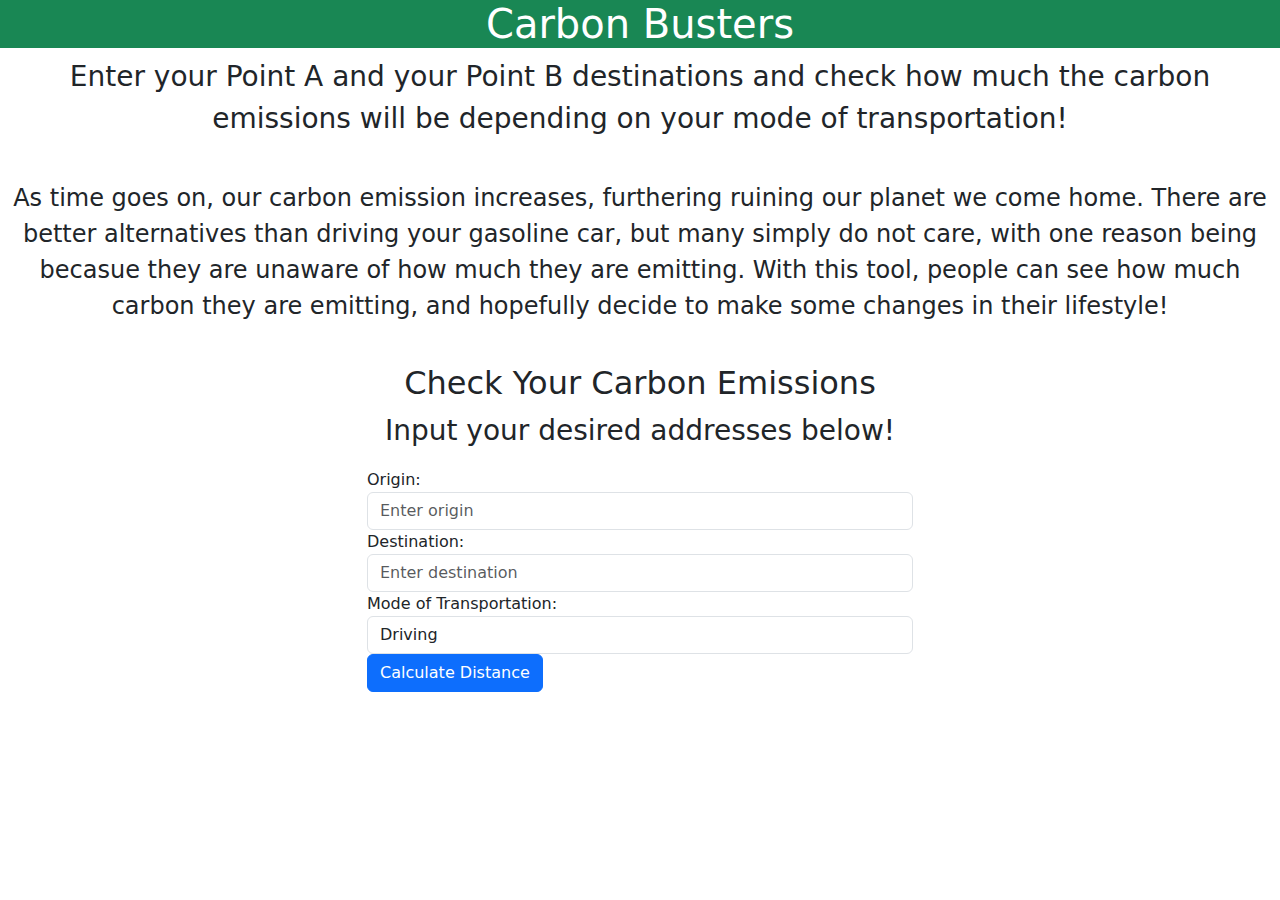
==== index.html @ 8f2da084 "c" ====
<!doctype html>
<html lang="en">
  <head>
    <meta charset="utf-8">
    <meta name="viewport" content="width=device-width, initial-scale=1">
    <title>Carbon Busters</title>
    <link href="https://cdn.jsdelivr.net/npm/bootstrap@5.3.3/dist/css/bootstrap.min.css" rel="stylesheet" integrity="sha384-QWTKZyjpPEjISv5WaRU9OFeRpok6YctnYmDr5pNlyT2bRjXh0JMhjY6hW+ALEwIH" crossorigin="anonymous">
  </head>
  <body>
    <h1 class="text-center text-bg-success">Carbon Busters</h1>
    <p class="text-center fs-3">Enter your Point A and your Point B destinations and check how much the carbon emissions will be depending on your mode of transportation!</p>
    <br>
    <p class="text-center fs-4">As time goes on, our carbon emission increases, furthering ruining our planet we come home. There are better alternatives than driving your gasoline car, but many simply do not care, with one reason being becasue they are unaware of how much they are emitting. With this tool, people can see how much carbon they are emitting, and hopefully decide to make some changes in their lifestyle!</p>
    <br>
    <h2 class="text-center">Check Your Carbon Emissions</h2>
    <p class="text-center fs-3">Input your desired addresses below!</p>
    <div class="container">
      <div class="row justify-content-center">
          <div class="col-md-6">
              <label for="origin">Origin:</label>
              <input type="text" id="origin" class="form-control" placeholder="Enter origin">
          </div>
      </div>
      <div class="row justify-content-center">
          <div class="col-md-6">
              <label for="destination">Destination:</label>
              <input type="text" id="destination" class="form-control" placeholder="Enter destination">
          </div>
      </div>
      <div class="row justify-content-center">
        <div class="col-md-6">
          <label for="mode">Mode of Transportation:</label>
          <select id="mode" class="form-control">
            <option value="driving">Driving</option>
            <option value="walking">Walking</option>
            <option value="bicycling">Bicycling</option>
            <option value="transit">Transit</option>
          </select>
        </div>
      </div>
      <div class="row justify-content-center center-button">
          <div class="col-md-6">
            <button class="btn btn-primary button" onclick="calculateDistance()">Calculate Distance</button>
          </div>
      </div>
  </div>
    <div id="distanceResult"></div>
    <div id="co2Result"></div>
    <script src="https://cdn.jsdelivr.net/npm/bootstrap@5.3.3/dist/js/bootstrap.bundle.min.js" integrity="sha384-YvpcrYf0tY3lHB60NNkmXc5s9fDVZLESaAA55NDzOxhy9GkcIdslK1eN7N6jIeHz" crossorigin="anonymous"></script>
    <script src="script.js"></script>
  </body>
</html>
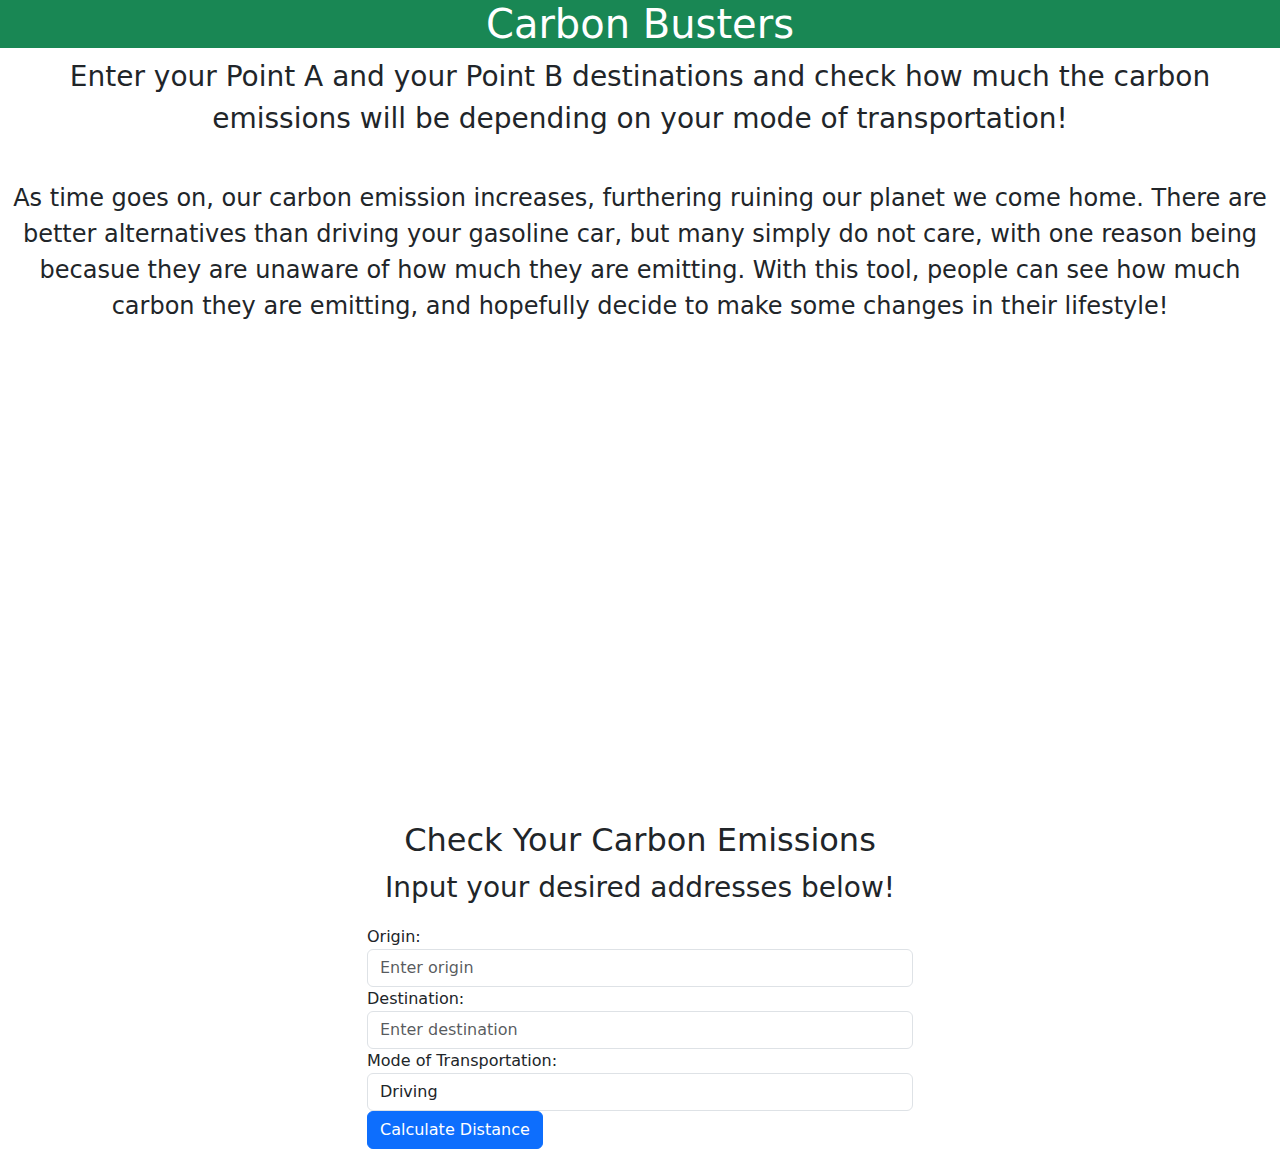
==== commit 9db47526: "Co-authored-by: SimoNarwhal <SimoNarwhal@users.noreply.github.com> Co-authored-by: edwcha27 <edwcha2" ====
--- a/index.html
+++ b/index.html
@@ -12,6 +12,16 @@
     <br>
     <p class="text-center fs-4">As time goes on, our carbon emission increases, furthering ruining our planet we come home. There are better alternatives than driving your gasoline car, but many simply do not care, with one reason being becasue they are unaware of how much they are emitting. With this tool, people can see how much carbon they are emitting, and hopefully decide to make some changes in their lifestyle!</p>
     <br>
+    <iframe
+  width="600"
+  height="450"
+  style="border:0"
+  loading="lazy"
+  allowfullscreen
+  referrerpolicy="no-referrer-when-downgrade"
+  src="https://www.google.com/maps/embed/v1/place?key=AIzaSyCTjZD6eYxpkpVNu62N6LnvxJ2KW0uFwTI
+    &q=Space+Needle,Seattle+WA">
+</iframe>
     <h2 class="text-center">Check Your Carbon Emissions</h2>
     <p class="text-center fs-3">Input your desired addresses below!</p>
     <div class="container">
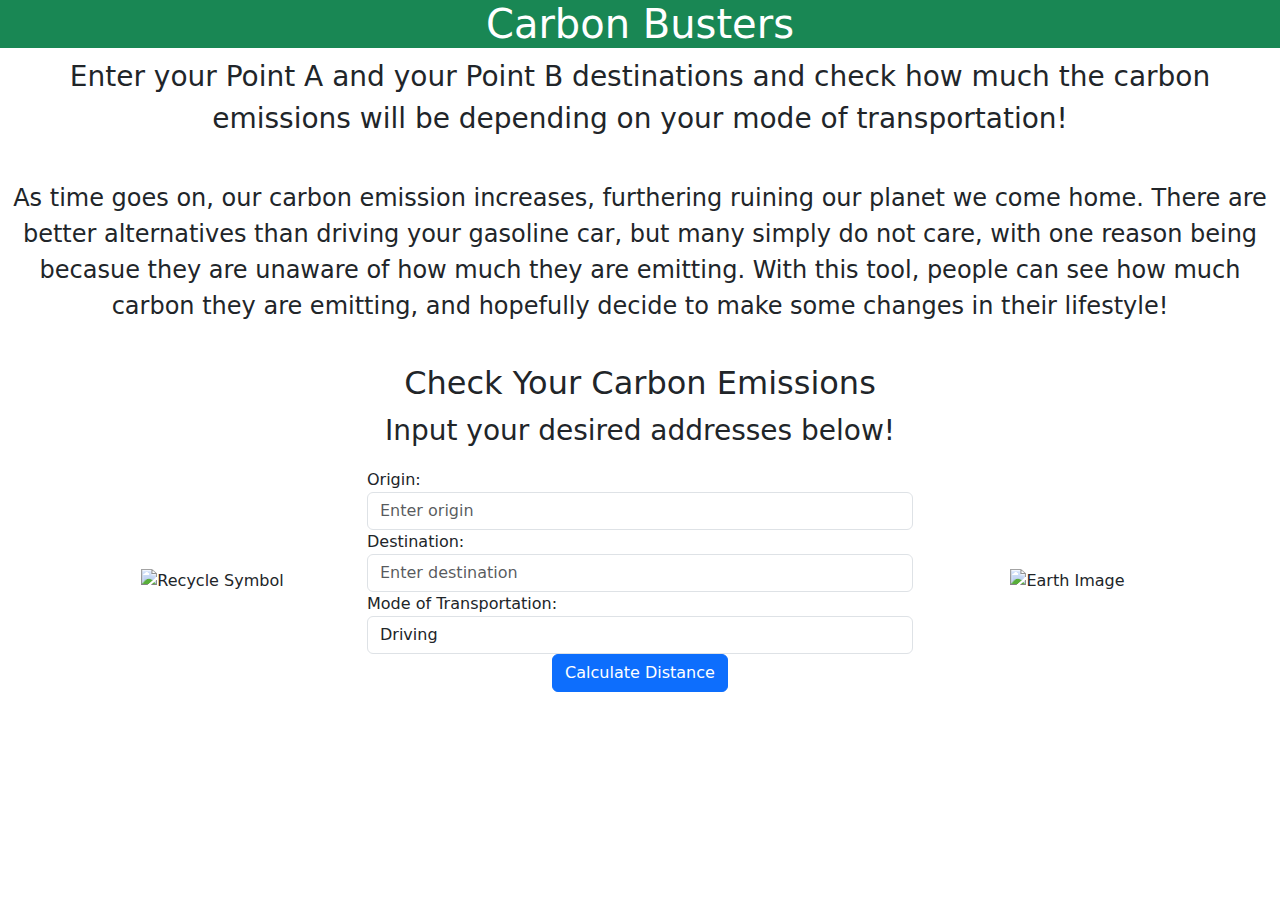
==== commit 979e1961: "Co-authored-by: SimoNarwhal <SimoNarwhal@users.noreply.github.com> Co-authored-by: edwcha27 <edwcha2" ====
--- a/index.html
+++ b/index.html
@@ -1,62 +1,72 @@
 <!doctype html>
 <html lang="en">
-  <head>
-    <meta charset="utf-8">
-    <meta name="viewport" content="width=device-width, initial-scale=1">
-    <title>Carbon Busters</title>
-    <link href="https://cdn.jsdelivr.net/npm/bootstrap@5.3.3/dist/css/bootstrap.min.css" rel="stylesheet" integrity="sha384-QWTKZyjpPEjISv5WaRU9OFeRpok6YctnYmDr5pNlyT2bRjXh0JMhjY6hW+ALEwIH" crossorigin="anonymous">
-  </head>
-  <body>
-    <h1 class="text-center text-bg-success">Carbon Busters</h1>
-    <p class="text-center fs-3">Enter your Point A and your Point B destinations and check how much the carbon emissions will be depending on your mode of transportation!</p>
-    <br>
-    <p class="text-center fs-4">As time goes on, our carbon emission increases, furthering ruining our planet we come home. There are better alternatives than driving your gasoline car, but many simply do not care, with one reason being becasue they are unaware of how much they are emitting. With this tool, people can see how much carbon they are emitting, and hopefully decide to make some changes in their lifestyle!</p>
-    <br>
-    <iframe
-  width="600"
-  height="450"
-  style="border:0"
-  loading="lazy"
-  allowfullscreen
-  referrerpolicy="no-referrer-when-downgrade"
-  src="https://www.google.com/maps/embed/v1/place?key=AIzaSyCTjZD6eYxpkpVNu62N6LnvxJ2KW0uFwTI
-    &q=Space+Needle,Seattle+WA">
-</iframe>
-    <h2 class="text-center">Check Your Carbon Emissions</h2>
-    <p class="text-center fs-3">Input your desired addresses below!</p>
-    <div class="container">
-      <div class="row justify-content-center">
-          <div class="col-md-6">
-              <label for="origin">Origin:</label>
-              <input type="text" id="origin" class="form-control" placeholder="Enter origin">
+<head>
+  <meta charset="utf-8">
+  <meta name="viewport" content="width=device-width, initial-scale=1">
+  <title>Carbon Busters</title>
+  <link href="https://cdn.jsdelivr.net/npm/bootstrap@5.3.3/dist/css/bootstrap.min.css" rel="stylesheet">
+  <style>
+    .recycle-image {
+      max-width: 100%;
+      height: auto;
+    }
+    .earth-image {
+      max-width: 100%;
+      height: auto;
+    }
+  </style>
+</head>
+<body>
+  <h1 class="text-center text-bg-success">Carbon Busters</h1>
+  <p class="text-center fs-3">Enter your Point A and your Point B destinations and check how much the carbon emissions will be depending on your mode of transportation!</p>
+  <br>
+  <p class="text-center fs-4">As time goes on, our carbon emission increases, furthering ruining our planet we come home. There are better alternatives than driving your gasoline car, but many simply do not care, with one reason being becasue they are unaware of how much they are emitting. With this tool, people can see how much carbon they are emitting, and hopefully decide to make some changes in their lifestyle!</p>
+  <br>
+  <h2 class="text-center">Check Your Carbon Emissions</h2>
+  <p class="text-center fs-3">Input your desired addresses below!</p>
+  <div class="container">
+    <div class="row justify-content-center align-items-center">
+      <div class="col-md-3 text-center">
+         <img src="recycle.png" alt="Recycle Symbol" class="recycle-image">
+      </div>
+      <div class="col-md-6">
+        <div class="row justify-content-center">
+          <div class="col">
+            <label for="origin">Origin:</label>
+            <input type="text" id="origin" class="form-control" placeholder="Enter origin">
           </div>
-      </div>
-      <div class="row justify-content-center">
-          <div class="col-md-6">
-              <label for="destination">Destination:</label>
-              <input type="text" id="destination" class="form-control" placeholder="Enter destination">
+        </div>
+        <div class="row justify-content-center">
+          <div class="col">
+            <label for="destination">Destination:</label>
+            <input type="text" id="destination" class="form-control" placeholder="Enter destination">
           </div>
-      </div>
-      <div class="row justify-content-center">
-        <div class="col-md-6">
-          <label for="mode">Mode of Transportation:</label>
-          <select id="mode" class="form-control">
-            <option value="driving">Driving</option>
-            <option value="walking">Walking</option>
-            <option value="bicycling">Bicycling</option>
-            <option value="transit">Transit</option>
-          </select>
+        </div>
+        <div class="row justify-content-center">
+          <div class="col">
+            <label for="mode">Mode of Transportation:</label>
+            <select id="mode" class="form-control">
+              <option value="driving">Driving</option>
+              <option value="walking">Walking</option>
+              <option value="bicycling">Bicycling</option>
+              <option value="transit">Transit</option>
+            </select>
+          </div>
+        </div>
+        <div class="row justify-content-center">
+          <div class="col text-center">
+            <button type="button" class="btn btn-primary" onclick="calculateDistance()">Calculate Distance</button>
+          </div>
         </div>
       </div>
-      <div class="row justify-content-center center-button">
-          <div class="col-md-6">
-            <button class="btn btn-primary button" onclick="calculateDistance()">Calculate Distance</button>
-          </div>
+      <div class="col-md-3 text-center">
+         <img src="earth.png" alt="Earth Image" class="earth-image">
       </div>
+    </div>
   </div>
-    <div id="distanceResult"></div>
-    <div id="co2Result"></div>
-    <script src="https://cdn.jsdelivr.net/npm/bootstrap@5.3.3/dist/js/bootstrap.bundle.min.js" integrity="sha384-YvpcrYf0tY3lHB60NNkmXc5s9fDVZLESaAA55NDzOxhy9GkcIdslK1eN7N6jIeHz" crossorigin="anonymous"></script>
-    <script src="script.js"></script>
-  </body>
-</html>+  <div id="distanceResult"></div>
+  <div id="co2Result"></div>
+  <script src="https://cdn.jsdelivr.net/npm/bootstrap@5.3.3/dist/js/bootstrap.bundle.min.js" integrity="sha384-YvpcrYf0tY3lHB60NNkmXc5s9fDVZLESaAA55NDzOxhy9GkcIdslK1eN7N6jIeHz" crossorigin="anonymous"></script>
+  <script src="script.js"></script>
+</body>
+</html>
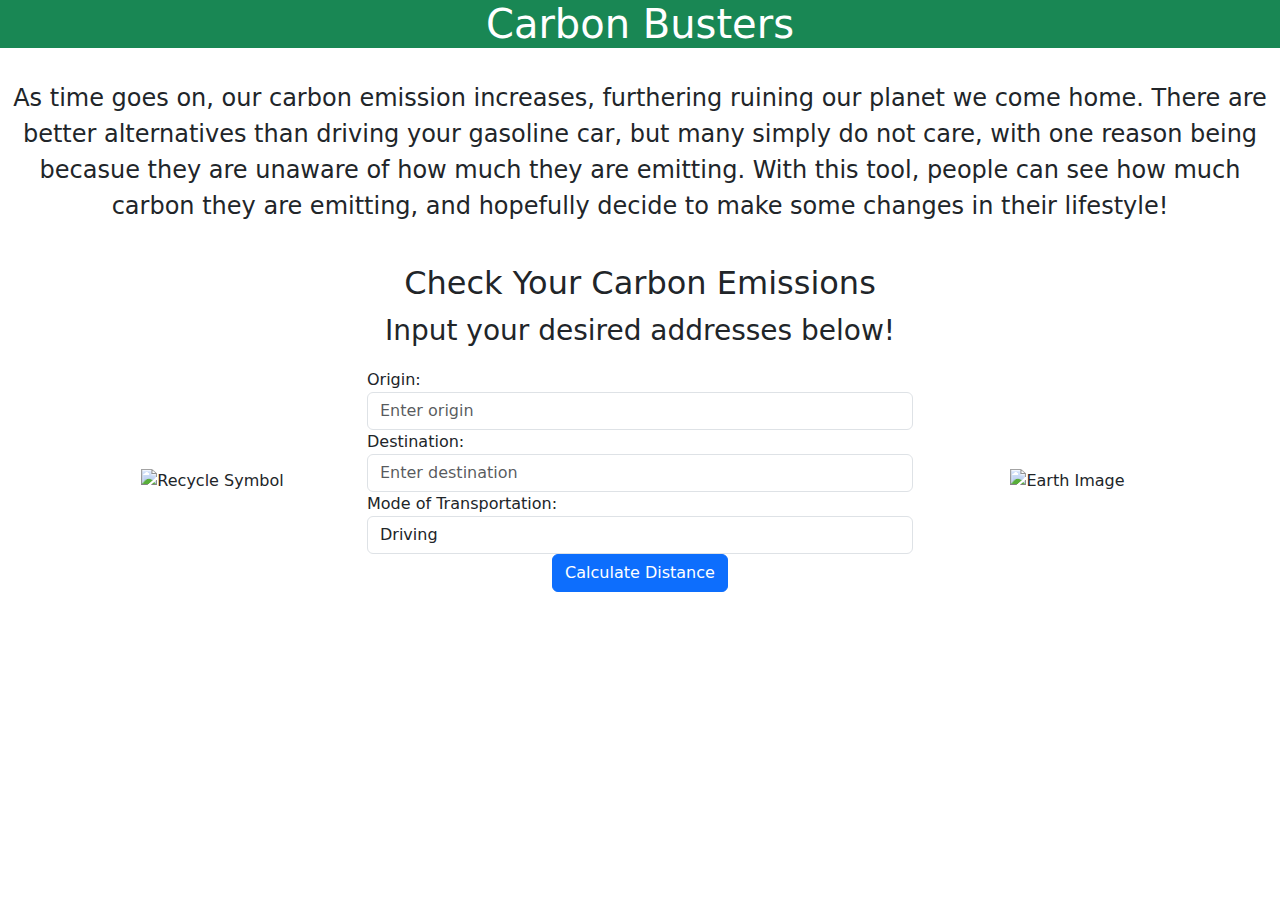
==== commit 74b5d4e1: "c" ====
--- a/index.html
+++ b/index.html
@@ -5,6 +5,7 @@
   <meta name="viewport" content="width=device-width, initial-scale=1">
   <title>Carbon Busters</title>
   <link href="https://cdn.jsdelivr.net/npm/bootstrap@5.3.3/dist/css/bootstrap.min.css" rel="stylesheet">
+  <script src="script.js"></script>
   <style>
     .recycle-image {
       max-width: 100%;
@@ -18,7 +19,6 @@
 </head>
 <body>
   <h1 class="text-center text-bg-success">Carbon Busters</h1>
-  <p class="text-center fs-3">Enter your Point A and your Point B destinations and check how much the carbon emissions will be depending on your mode of transportation!</p>
   <br>
   <p class="text-center fs-4">As time goes on, our carbon emission increases, furthering ruining our planet we come home. There are better alternatives than driving your gasoline car, but many simply do not care, with one reason being becasue they are unaware of how much they are emitting. With this tool, people can see how much carbon they are emitting, and hopefully decide to make some changes in their lifestyle!</p>
   <br>
@@ -27,7 +27,7 @@
   <div class="container">
     <div class="row justify-content-center align-items-center">
       <div class="col-md-3 text-center">
-         <img src="recycle.png" alt="Recycle Symbol" class="recycle-image">
+         <img src="images/recycle.png" alt="Recycle Symbol" class="recycle-image">
       </div>
       <div class="col-md-6">
         <div class="row justify-content-center">
@@ -60,13 +60,13 @@
         </div>
       </div>
       <div class="col-md-3 text-center">
-         <img src="earth.png" alt="Earth Image" class="earth-image">
+         <img src="images/earth.png" alt="Earth Image" class="earth-image">
       </div>
     </div>
   </div>
   <div id="distanceResult"></div>
   <div id="co2Result"></div>
+  <div id="trees"></div>
   <script src="https://cdn.jsdelivr.net/npm/bootstrap@5.3.3/dist/js/bootstrap.bundle.min.js" integrity="sha384-YvpcrYf0tY3lHB60NNkmXc5s9fDVZLESaAA55NDzOxhy9GkcIdslK1eN7N6jIeHz" crossorigin="anonymous"></script>
-  <script src="script.js"></script>
 </body>
 </html>
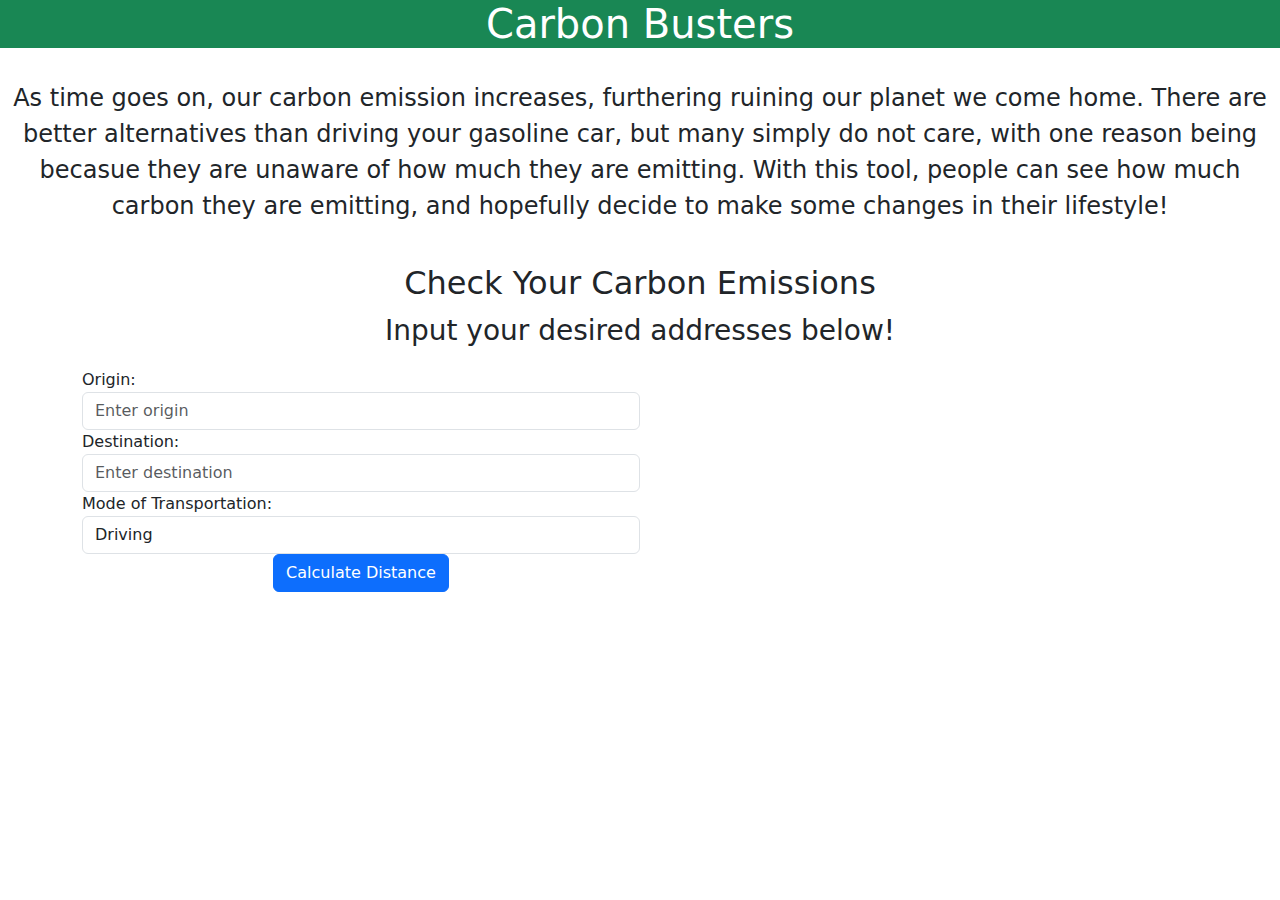
==== commit aae058ac: "c" ====
--- a/index.html
+++ b/index.html
@@ -25,10 +25,7 @@
   <h2 class="text-center">Check Your Carbon Emissions</h2>
   <p class="text-center fs-3">Input your desired addresses below!</p>
   <div class="container">
-    <div class="row justify-content-center align-items-center">
-      <div class="col-md-3 text-center">
-         <img src="images/recycle.png" alt="Recycle Symbol" class="recycle-image">
-      </div>
+
       <div class="col-md-6">
         <div class="row justify-content-center">
           <div class="col">
@@ -59,10 +56,7 @@
           </div>
         </div>
       </div>
-      <div class="col-md-3 text-center">
-         <img src="images/earth.png" alt="Earth Image" class="earth-image">
-      </div>
-    </div>
+
   </div>
   <div id="distanceResult"></div>
   <div id="co2Result"></div>
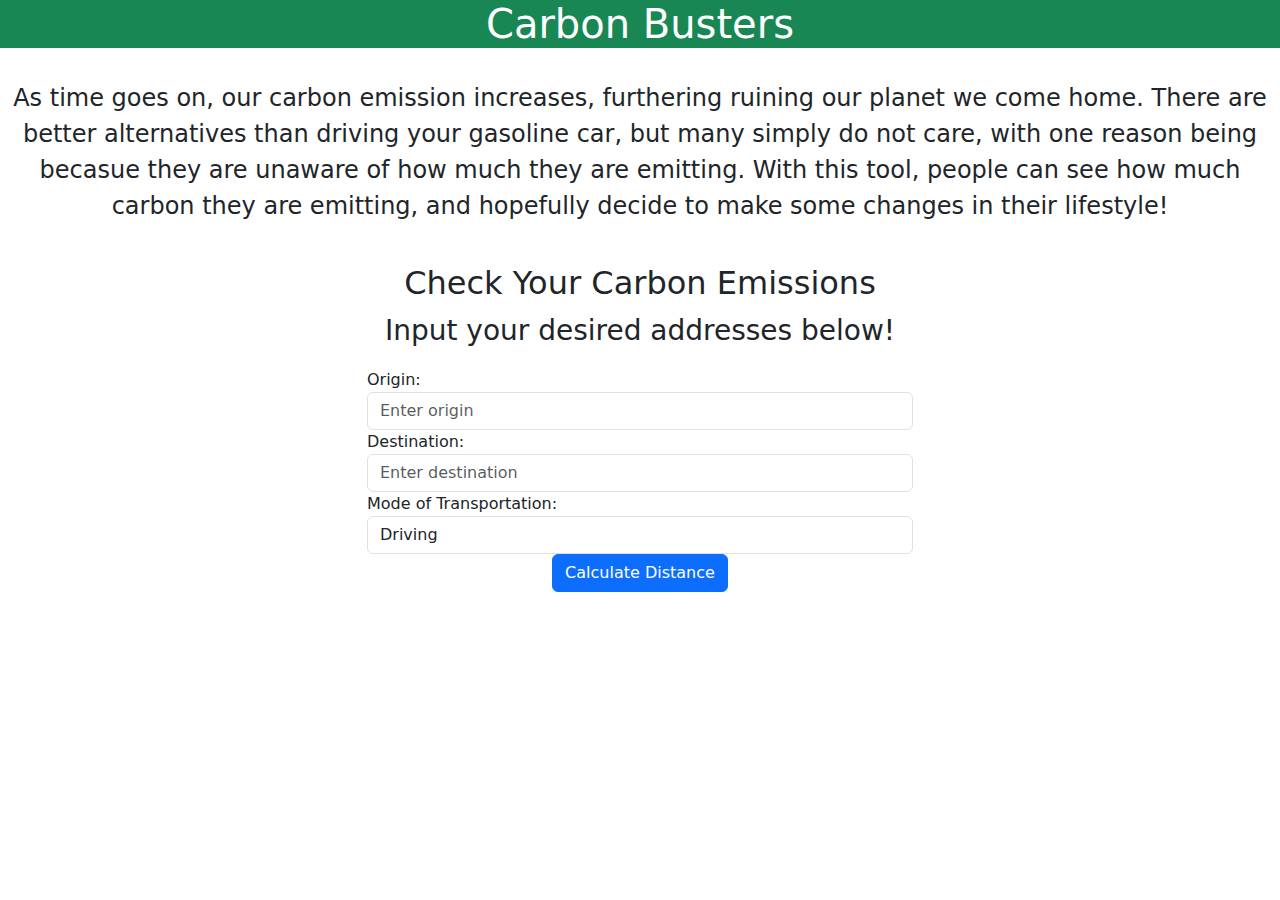
==== commit a33a215a: "Co-authored-by: SimoNarwhal <SimoNarwhal@users.noreply.github.com> Co-authored-by: edwcha27 <edwcha2" ====
--- a/index.html
+++ b/index.html
@@ -5,7 +5,6 @@
   <meta name="viewport" content="width=device-width, initial-scale=1">
   <title>Carbon Busters</title>
   <link href="https://cdn.jsdelivr.net/npm/bootstrap@5.3.3/dist/css/bootstrap.min.css" rel="stylesheet">
-  <script src="script.js"></script>
   <style>
     .recycle-image {
       max-width: 100%;
@@ -26,20 +25,21 @@
   <p class="text-center fs-3">Input your desired addresses below!</p>
   <div class="container">
 
+    <div class="row justify-content-center">
       <div class="col-md-6">
-        <div class="row justify-content-center">
+        <div class="row">
           <div class="col">
             <label for="origin">Origin:</label>
             <input type="text" id="origin" class="form-control" placeholder="Enter origin">
           </div>
         </div>
-        <div class="row justify-content-center">
+        <div class="row">
           <div class="col">
             <label for="destination">Destination:</label>
             <input type="text" id="destination" class="form-control" placeholder="Enter destination">
           </div>
         </div>
-        <div class="row justify-content-center">
+        <div class="row">
           <div class="col">
             <label for="mode">Mode of Transportation:</label>
             <select id="mode" class="form-control">
@@ -50,12 +50,13 @@
             </select>
           </div>
         </div>
-        <div class="row justify-content-center">
+        <div class="row">
           <div class="col text-center">
             <button type="button" class="btn btn-primary" onclick="calculateDistance()">Calculate Distance</button>
           </div>
         </div>
       </div>
+    </div>
 
   </div>
   <div id="distanceResult"></div>
